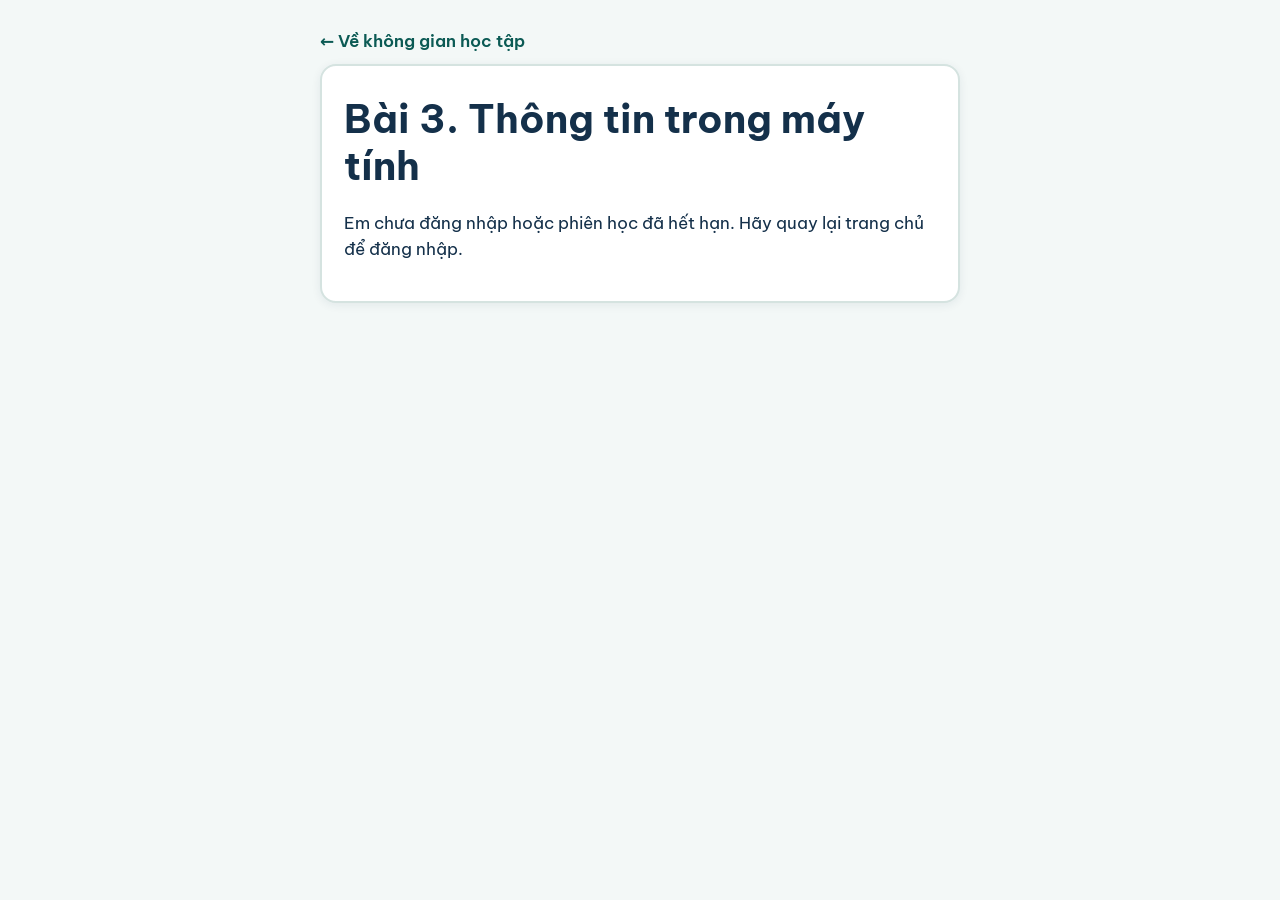
==== lessons/grade6/bai3/index.html @ 894ebfbd "Add files via upload" ====
<!DOCTYPE html>
<html lang="vi">
<head>
<meta charset="utf-8"><meta name="viewport" content="width=device-width, initial-scale=1">
<title>Bài 3. Thông tin trong máy tính</title>
<link rel="preconnect" href="https://fonts.googleapis.com"><link href="https://fonts.googleapis.com/css2?family=Be+Vietnam+Pro:wght@400;500;600;700;800&display=swap" rel="stylesheet">
<link rel="stylesheet" href="../../../assets/css/variables.css"><link rel="stylesheet" href="../../../assets/css/base.css"><link rel="stylesheet" href="../../../assets/css/components.css"><link rel="stylesheet" href="../../../assets/css/responsive.css">
</head>
<body data-lesson-id="G6-B3" data-level="THCS">
<main class="page narrow">
  <a class="back" href="../../../index.html#/dashboard">← Về không gian học tập</a>
  <div class="card prose" id="lesson-root">
    <h1 id="f-lesson"></h1>
    <p id="no-session" hidden>Em chưa đăng nhập hoặc phiên học đã hết hạn. Hãy quay lại trang chủ để đăng nhập.</p>
    <div id="lesson-body" hidden>
      <p><strong id="f-fullName"></strong> · Lớp <span id="f-classId"></span> · <span id="sync-status" class="sync" role="status"></span></p>
      <div class="bar" aria-hidden="true"><div class="bar-fill" id="bar-fill" style="width:0"></div></div>
      <p>Tiến độ: <strong id="pct">0</strong>% · Thời gian học: <span id="active">0</span> giây</p>
      <div id="activities"></div>
      <section id="quiz" aria-labelledby="q-title"><h2 id="q-title">Câu hỏi (A2)</h2>
        <p id="q-text">1 byte gồm bao nhiêu bit?</p>
        <label><input type="radio" name="q1" value="4"> 4 bit</label>
        <label><input type="radio" name="q1" value="8"> 8 bit</label>
        <label><input type="radio" name="q1" value="16"> 16 bit</label>
        <p><button class="btn small" id="q-send" type="button">Gửi câu trả lời</button> <span id="q-note" class="muted"></span></p>
      </section>
      <section id="exit" aria-labelledby="e-title"><h2 id="e-title">Exit Ticket</h2>
        <label for="e-level">Em hiểu bài ở mức nào?</label>
        <select id="e-level"><option value="clear">Hiểu rõ</option><option value="good">Khá hiểu</option><option value="unclear">Chưa rõ</option><option value="need_support">Cần hỗ trợ</option></select>
        <label for="e-key">Điều em đã học được</label><textarea id="e-key" class="input" rows="2"></textarea>
        <label for="e-conf">Điều em còn chưa rõ</label><textarea id="e-conf" class="input" rows="2"></textarea>
        <label for="e-app">Em sẽ vận dụng vào đâu?</label><textarea id="e-app" class="input" rows="2"></textarea>
        <label for="e-self">Tự đánh giá</label>
        <select id="e-self"><option value="clear">Hiểu rõ</option><option value="good">Khá hiểu</option><option value="unclear">Chưa rõ</option><option value="need_support">Cần hỗ trợ</option></select>
        <p><button class="btn small" id="e-send" type="button">Nộp Exit Ticket</button> <span id="e-note" class="muted"></span></p>
      </section>
      <p><button class="btn" id="finish" type="button">Hoàn thành bài</button> <span id="finish-note" class="muted"></span></p>
    </div>
  </div>
</main>
<script src="../../../data/lessons.js"></script>
<script src="../../../assets/js/config.js"></script>
<script src="../../../assets/js/storage.js"></script>
<script src="../../../assets/js/session.js"></script>
<script src="../../../assets/js/auth-api.js"></script>
<script src="../../../assets/js/api-client.js"></script>
<script src="../../../assets/js/sync-manager.js"></script>
<script src="../../../assets/js/progress-service.js"></script>
<script src="../../../assets/js/response-service.js"></script>
<script src="../../../assets/js/learning-timer.js"></script>
<script src="../../../assets/js/lesson-bridge.js"></script>
<script src="../../../assets/js/lesson-demo.js"></script>
</body>
</html>
---- assets/css/variables.css ----
/* Biến thiết kế. Theme theo cấp học: đổi body[data-level] -> đổi màu chủ đạo. */
:root{
  --primary:#0f766e; --primary-dark:#0b5a54; --secondary:#f5b73b; --background:#f3f8f7; --surface:#ffffff;
  --text:#14304a; --muted:#566c7f; --success:#15803d; --warning:#b45309; --danger:#b91c1c;
  --border:#d5e3e0; --border-radius:16px; --shadow:0 2px 10px rgba(20,48,74,.08);
  --font:"Be Vietnam Pro","Segoe UI",system-ui,sans-serif; --base-size:17px; --nav-bg:#14304a;
}
body[data-level="TIEUHOC"]{--primary:#d9480f;--primary-dark:#a53608;--secondary:#fcc419;--background:#fff8ec;--border-radius:22px;--base-size:19px}
body[data-level="THCS"]{--primary:#0f766e;--primary-dark:#0b5a54}
body[data-level="THPT"]{--primary:#3b5bdb;--primary-dark:#2b44a8;--secondary:#74c0fc;--background:#f2f4f9;--border-radius:10px;--nav-bg:#1b2437}
---- assets/css/base.css ----
*{box-sizing:border-box}
html{font-size:var(--base-size)}
body{margin:0;font-family:var(--font);background:var(--background);color:var(--text);line-height:1.55;min-height:100vh;display:flex;flex-direction:column;overflow-x:hidden}
.page{width:100%;max-width:1080px;margin:0 auto;padding:28px 20px 48px;flex:1}
.page.narrow{max-width:680px}
h1{font-size:clamp(1.5rem,4vw,2.3rem);line-height:1.2;margin:.2em 0 .5em}
h2{font-size:1.4rem;margin:1.4em 0 .6em}
h3{font-size:1.1rem;margin:.2em 0}
a{color:var(--primary-dark)}
.muted{color:var(--muted)}
:focus-visible{outline:3px solid var(--secondary);outline-offset:2px}
.skip{position:absolute;left:-999px;background:#fff;padding:8px 12px;z-index:20}.skip:focus{left:8px;top:8px}
.footer{text-align:center;padding:18px;color:var(--muted);font-size:.85rem}
.footer a{color:var(--muted)}
.nav{position:sticky;top:0;z-index:10;display:flex;align-items:center;gap:4px;padding:8px 16px;background:var(--nav-bg);overflow-x:auto}
.nav .logo{color:var(--secondary);font-weight:800;margin-right:14px;white-space:nowrap}
.nav a{color:#dbe7f0;text-decoration:none;padding:8px 14px;border-radius:10px;white-space:nowrap;font-weight:500;font-size:.95rem}
.nav a:hover{background:rgba(255,255,255,.12)}
.nav a[aria-current]{background:var(--secondary);color:#14304a;font-weight:700}
---- assets/css/components.css ----
.hero{background:var(--nav-bg);color:#fff;border-radius:calc(var(--border-radius) + 6px);padding:44px 36px;margin-bottom:28px;border-bottom:6px solid var(--secondary)}
.hero h1{margin:0 0 6px;letter-spacing:.5px}
.tagline{color:var(--secondary);font-size:1.2rem;font-weight:600;margin:0 0 4px}
.teacher{margin:0 0 14px;color:#dbe7f0}.intro{max-width:620px;margin:0 0 20px}
.grid{display:grid;grid-template-columns:repeat(auto-fill,minmax(190px,1fr));gap:16px}
.grid.levels{grid-template-columns:repeat(auto-fit,minmax(240px,1fr))}
.grid.names{grid-template-columns:repeat(auto-fill,minmax(230px,1fr))}
.grid.lessons{grid-template-columns:repeat(auto-fill,minmax(290px,1fr))}
.grid.two{grid-template-columns:repeat(auto-fit,minmax(240px,1fr));margin-top:24px}
.card{background:var(--surface);border:2px solid var(--border);border-radius:var(--border-radius);padding:22px;box-shadow:var(--shadow);color:var(--text)}
a.card,button.card{text-decoration:none;display:flex;flex-direction:column;align-items:center;text-align:center;gap:4px;transition:border-color .15s}
a.card:hover{border-color:var(--primary)}
.choice .ico{font-size:2.6rem}.choice strong{font-size:1.4rem}.choice small{color:var(--muted)}
.card.name{padding:18px;font-weight:600;justify-content:center}
.lesson{display:flex;flex-direction:column;align-items:flex-start;gap:10px}.lesson p{margin:0 0 6px;color:var(--muted);flex:1}
.badge{display:inline-block;font-size:.8rem;font-weight:600;padding:3px 12px;border-radius:99px;background:#eef3f2;color:var(--text);border:1px solid var(--border)}
.btn{display:inline-block;font:inherit;font-weight:700;font-size:1rem;background:var(--primary);color:#fff;border:2px solid var(--primary);border-radius:12px;padding:11px 22px;cursor:pointer;text-decoration:none}
.btn:hover{background:var(--primary-dark);border-color:var(--primary-dark)}
.btn:disabled{background:#e2e8e7;border-color:#e2e8e7;color:#566c7f;cursor:not-allowed}
.btn.ghost{background:transparent;color:var(--text);border-color:var(--text)}.btn.ghost:hover{background:var(--text);color:#fff}
.btn.accent{background:var(--secondary);border-color:var(--secondary);color:#14304a}
.btn.small{padding:5px 12px;font-size:.85rem}
.back{display:inline-block;margin-bottom:10px;font-weight:600;text-decoration:none}
.welcome{display:flex;justify-content:space-between;align-items:center;flex-wrap:wrap;gap:12px;background:var(--surface);border:2px solid var(--secondary);border-radius:var(--border-radius);padding:18px 24px;margin-bottom:18px}
.welcome h1{margin:0}.welcome p{margin:2px 0 0;color:var(--muted)}
.resume{display:flex;flex-wrap:wrap;align-items:center;gap:14px;background:var(--surface);border-left:6px solid var(--secondary);border-radius:var(--border-radius);padding:14px 20px;box-shadow:var(--shadow)}
.resume p{margin:0;color:var(--muted)}
.profile{max-width:520px}.profile p{margin:.35em 0;font-size:1.1rem}.actions{display:flex;flex-wrap:wrap;gap:12px;margin-top:20px}
.soon{align-items:flex-start;text-align:left;gap:8px}
.empty{text-align:center;background:var(--surface);border:2px dashed var(--border);border-radius:var(--border-radius);padding:44px 20px}
.empty-icon{font-size:2.4rem;margin:0}
.prose ul{padding-left:1.2em}
.prose table,.card table{width:100%;border-collapse:collapse}
.toast{position:fixed;left:50%;bottom:24px;transform:translateX(-50%);background:var(--danger);color:#fff;padding:12px 22px;border-radius:12px;z-index:30;max-width:90%}
/* Teacher Mode */
.stats{grid-template-columns:repeat(auto-fit,minmax(130px,1fr))}.stat{text-align:center;padding:16px}.stat strong{font-size:2rem;display:block}.stat small{color:var(--muted)}
.filters{display:flex;flex-wrap:wrap;gap:14px}.filters label{font-weight:600;display:flex;flex-direction:column;gap:4px}
select{font:inherit;padding:8px 12px;border-radius:8px;border:2px solid var(--border);background:#fff;min-width:150px}
.table-wrap{overflow-x:auto}
table{background:var(--surface)}
th,td{padding:9px 12px;border-bottom:1px solid var(--border);text-align:left;font-size:.9rem}
thead th{background:var(--nav-bg);color:#fff}.url{word-break:break-all;color:var(--muted)}
/* V1.1 – đăng nhập / tài khoản */
.nav-user{margin-left:auto;display:flex;align-items:center;gap:10px;color:#dbe7f0;white-space:nowrap}
.btn.ghost-light{background:transparent;border-color:#dbe7f0;color:#dbe7f0}.btn.ghost-light:hover{background:#dbe7f0;color:#14304a}
.auth-card{max-width:460px;margin:12px auto;background:var(--surface);border:2px solid var(--border);border-radius:var(--border-radius);padding:28px;box-shadow:var(--shadow)}
.auth-card label{display:block;font-weight:600;margin:16px 0 6px}
.input{width:100%;font:inherit;font-size:1.15rem;padding:14px 16px;border:2px solid var(--border);border-radius:12px;background:#fff;color:var(--text)}
.input:focus{border-color:var(--primary)}
.check{display:flex!important;align-items:center;gap:8px;font-weight:500!important}.check input{width:20px;height:20px}
.btn.big{width:100%;margin-top:18px;font-size:1.2rem;padding:15px}
.alert{background:#fdecec;border:2px solid #f3b5b5;color:#7f1d1d;border-radius:12px;padding:12px 16px;margin:14px 0}
.forgot{margin-top:18px;color:var(--muted)}.forgot summary{cursor:pointer}
.reveal{border-color:var(--secondary);margin:16px 0}.temp-pass{font:700 1.8rem ui-monospace,Consolas,monospace;letter-spacing:.08em;margin:6px 0;user-select:all}
.row-actions{display:flex;gap:6px;flex-wrap:wrap}
/* V2 – bài học có lưu tiến độ */
.bar{height:10px;background:var(--border);border-radius:99px;overflow:hidden;margin:8px 0}.bar-fill{height:100%;background:var(--primary);transition:width .3s}
.sync{font-size:.85rem;color:var(--muted)}.sync[data-state="pending"],.sync[data-state="auth"]{color:var(--warning);font-weight:600}
textarea.input,select{margin:4px 0 10px}
---- assets/css/responsive.css ----
@media (max-width:640px){
  .page{padding:20px 14px 40px}
  .hero{padding:28px 20px}
  .grid,.grid.names{grid-template-columns:repeat(auto-fill,minmax(150px,1fr))}
  .grid.lessons{grid-template-columns:1fr}
}
@media (prefers-reduced-motion:reduce){*{transition:none!important;scroll-behavior:auto!important}}
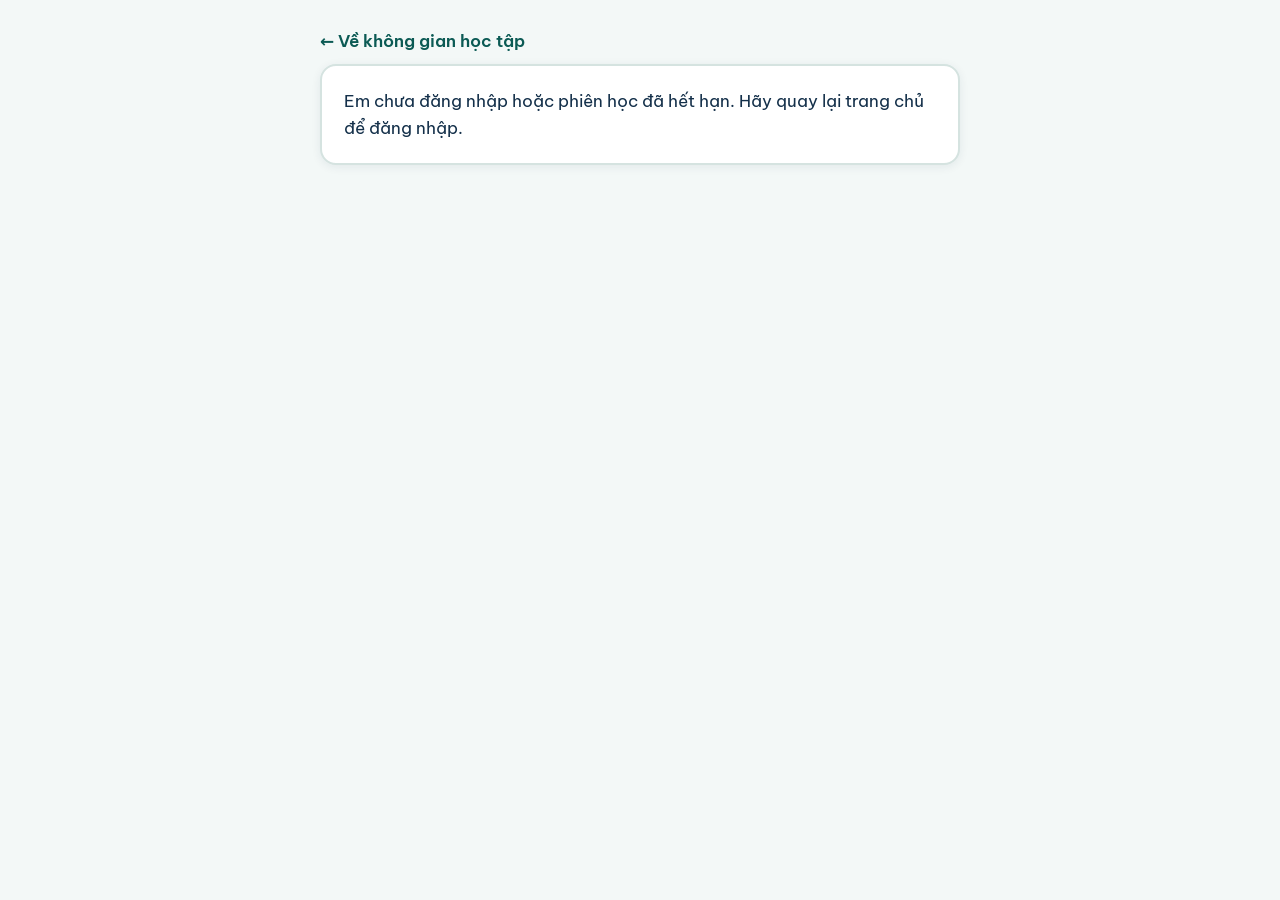
==== commit ce6e6dbe: "feat(p3): implement G6-L03 golden lesson data and reference renderer" ====
--- a/lessons/grade6/bai3/index.html
+++ b/lessons/grade6/bai3/index.html
@@ -2,40 +2,18 @@
 <html lang="vi">
 <head>
 <meta charset="utf-8"><meta name="viewport" content="width=device-width, initial-scale=1">
-<title>Bài 3. Thông tin trong máy tính</title>
+<title>Bài 3. Thông tin trong máy tính (G6-L03)</title>
 <link rel="preconnect" href="https://fonts.googleapis.com"><link href="https://fonts.googleapis.com/css2?family=Be+Vietnam+Pro:wght@400;500;600;700;800&display=swap" rel="stylesheet">
 <link rel="stylesheet" href="../../../assets/css/variables.css"><link rel="stylesheet" href="../../../assets/css/base.css"><link rel="stylesheet" href="../../../assets/css/components.css"><link rel="stylesheet" href="../../../assets/css/responsive.css">
 </head>
-<body data-lesson-id="G6-B3" data-level="THCS">
+<body data-lesson-id="G6-L03" data-legacy-lesson-id="G6-B3" data-level="THCS" data-golden-json="../../../data/lessons/G6-L03.golden.json">
 <main class="page narrow">
   <a class="back" href="../../../index.html#/dashboard">← Về không gian học tập</a>
   <div class="card prose" id="lesson-root">
-    <h1 id="f-lesson"></h1>
-    <p id="no-session" hidden>Em chưa đăng nhập hoặc phiên học đã hết hạn. Hãy quay lại trang chủ để đăng nhập.</p>
-    <div id="lesson-body" hidden>
-      <p><strong id="f-fullName"></strong> · Lớp <span id="f-classId"></span> · <span id="sync-status" class="sync" role="status"></span></p>
-      <div class="bar" aria-hidden="true"><div class="bar-fill" id="bar-fill" style="width:0"></div></div>
-      <p>Tiến độ: <strong id="pct">0</strong>% · Thời gian học: <span id="active">0</span> giây</p>
-      <div id="activities"></div>
-      <section id="quiz" aria-labelledby="q-title"><h2 id="q-title">Câu hỏi (A2)</h2>
-        <p id="q-text">1 byte gồm bao nhiêu bit?</p>
-        <label><input type="radio" name="q1" value="4"> 4 bit</label>
-        <label><input type="radio" name="q1" value="8"> 8 bit</label>
-        <label><input type="radio" name="q1" value="16"> 16 bit</label>
-        <p><button class="btn small" id="q-send" type="button">Gửi câu trả lời</button> <span id="q-note" class="muted"></span></p>
-      </section>
-      <section id="exit" aria-labelledby="e-title"><h2 id="e-title">Exit Ticket</h2>
-        <label for="e-level">Em hiểu bài ở mức nào?</label>
-        <select id="e-level"><option value="clear">Hiểu rõ</option><option value="good">Khá hiểu</option><option value="unclear">Chưa rõ</option><option value="need_support">Cần hỗ trợ</option></select>
-        <label for="e-key">Điều em đã học được</label><textarea id="e-key" class="input" rows="2"></textarea>
-        <label for="e-conf">Điều em còn chưa rõ</label><textarea id="e-conf" class="input" rows="2"></textarea>
-        <label for="e-app">Em sẽ vận dụng vào đâu?</label><textarea id="e-app" class="input" rows="2"></textarea>
-        <label for="e-self">Tự đánh giá</label>
-        <select id="e-self"><option value="clear">Hiểu rõ</option><option value="good">Khá hiểu</option><option value="unclear">Chưa rõ</option><option value="need_support">Cần hỗ trợ</option></select>
-        <p><button class="btn small" id="e-send" type="button">Nộp Exit Ticket</button> <span id="e-note" class="muted"></span></p>
-      </section>
-      <p><button class="btn" id="finish" type="button">Hoàn thành bài</button> <span id="finish-note" class="muted"></span></p>
-    </div>
+    <div id="lesson-loading" role="status">Đang tải dữ liệu bài học...</div>
+    <div id="lesson-error" class="alert error" hidden></div>
+    <div id="no-session" hidden>Em chưa đăng nhập hoặc phiên học đã hết hạn. Hãy quay lại trang chủ để đăng nhập.</div>
+    <div id="lesson-host" hidden></div>
   </div>
 </main>
 <script src="../../../data/lessons.js"></script>
@@ -49,6 +27,6 @@
 <script src="../../../assets/js/response-service.js"></script>
 <script src="../../../assets/js/learning-timer.js"></script>
 <script src="../../../assets/js/lesson-bridge.js"></script>
-<script src="../../../assets/js/lesson-demo.js"></script>
+<script src="../../../assets/js/golden-lesson-renderer.js"></script>
 </body>
 </html>
